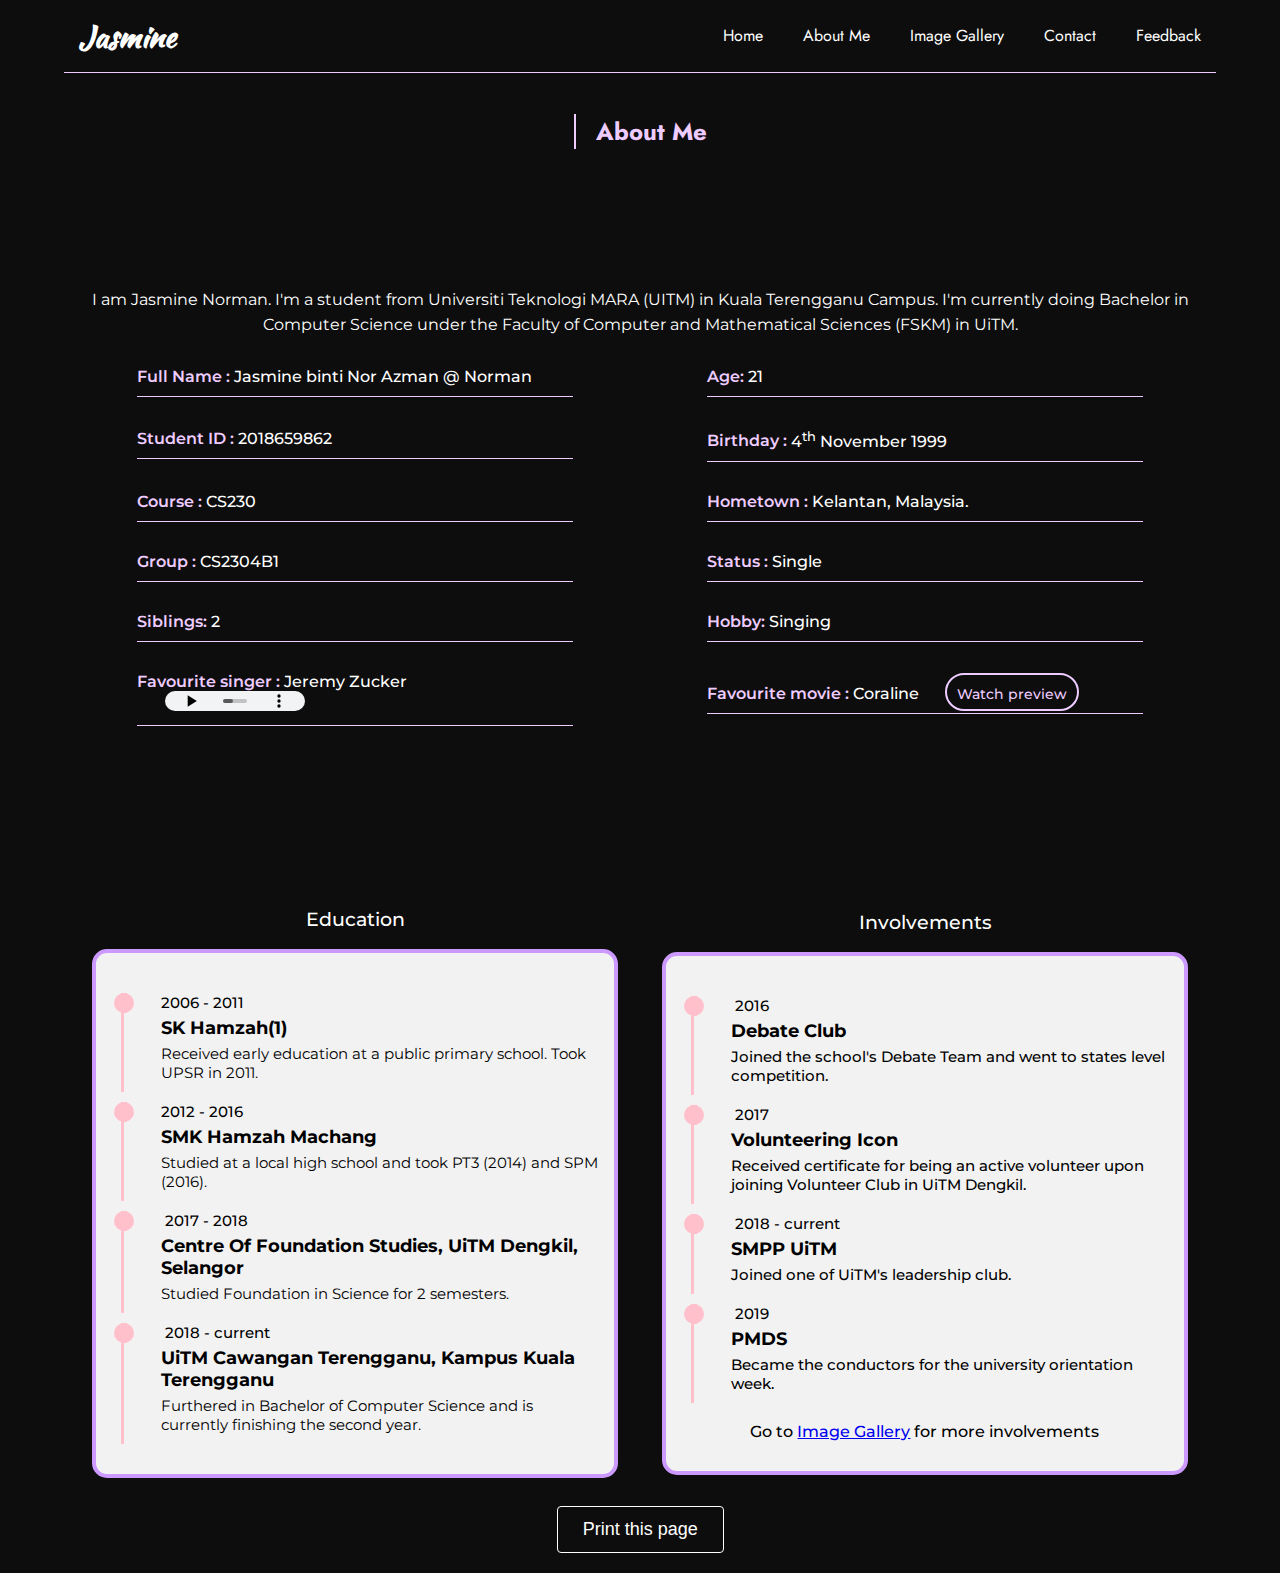
==== About Me.html @ 23b36ed7 "first commit" ====
<!DOCTYPE html>
<html>
<head>
<title>About Me</title>
<meta  name = "viewport" content = "width=device-width, intial-scale=1">
<link rel = "stylesheet" href = "stylecss.css">
<link rel="stylesheet" href="font-awesome-4.7.0/css/font-awesome.css">
<link rel="stylesheet" href="font-awesome-4.7.0/css/font-awesome.min.css">
</head>
<body>
<header>
<div class = "container">
<div class = "row">
<div class = "my-logo">
<a href = "Home.html" class = "my-name">Jasmine</a>
</div>
<div class = "navbar">
<ul>
<li><a href = "Home.html">Home</a></li>
<li><a href = "About Me.html">About Me</a></li>
<li><a href = "Image Gallery.html">Image Gallery</a></li>
<li><a href = "Contact.html">Contact</a></li>
<li><a href = "Feedback.html">Feedback</a></li>
</ul>
</div>
</div>
</div>
</header>

<section class = "subpage">
<div class = "container">
<div class = "row full-screen">
<div class = "section-title">
<h2 onmouseover="style.color='#ffff4d'" onmouseout="style.color='#ff5050'">About Me</h2>
</div>
<div class = "row">
<div class = "page-content">
<div class = "row">
<div class = "about-text">
<p class = "text"> I am Jasmine Norman. 
I'm a student from Universiti Teknologi MARA (UITM) in Kuala Terengganu Campus. 
I'm currently doing Bachelor in Computer Science under the 
Faculty of Computer and Mathematical Sciences (FSKM) in UiTM. </p>
</div>
</div>
<div class = "row">
<div class = "info">
<div class = "row">

<div class = "info-item">
<p>Full Name : <span>Jasmine binti Nor Azman @ Norman</span></p>
</div>
<div class = "info-item">
<p>Age: <span>21</span></p>
</div>
<div class = "info-item">
<p>Student ID : <span>2018659862</span></p>
</div>
<div class = "info-item">
<p>Birthday : <span>4<sup>th</sup> November 1999<subspan></p>
</div>
<div class = "info-item">
<p>Course : <span>CS230</span></p>
</div>
<div class = "info-item">
<p>Hometown : <span>Kelantan, Malaysia.</span></p>
</div>
<div class = "info-item">
<p>Group : <span>CS2304B1</span></p>
</div>
<div class = "info-item">
<p>Status : <span>Single</span></p>
</div>
<div class = "info-item">
<p>Siblings: <span>2</span></p>
</div>
<div class = "info-item">
<p>Hobby: <span>Singing</span></p>
</div>
<div class = "info-item">
<p>Favourite singer : <span>Jeremy Zucker</span><audio controls class = "music-bar1"><source src = "music/comethru.mp3" type = "audio/mpeg"></audio></p>
</div>
<div class = "info-item">
<p>Favourite movie : <span>Coraline <a class = "video-link" href = "movie.html">Watch preview</a></span></p>
</div>
</div>
</div>
</div>
</div>
</div>
</div>
<div class = "row">
<div class = "education">
<h3 class = "title">Education</h3>
<div class = "row">
<div class = "timeline">
<div class = "text-box shadow-light">

<!--timeline element-->
<div class = "timeline-item">
<div class = "small-circle"></div>
<h6 class = "date-timeline">
<div class = "fa fa-calendar"></div>2006 - 2011 </h6>
<h4 class = "title-timeline">SK Hamzah(1)</h4>
<p class = "text-timeline">Received early education at a public primary school.
Took UPSR in 2011.</p>
</div>
<!--timeline element end-->
<!--timeline element-->
<div class = "timeline-item">
<div class = "small-circle"></div>
<h6 class = "date-timeline">
<div class = "far fa-calendar"></div> 2012 - 2016 </h6>
<h4 class = "title-timeline">SMK Hamzah Machang</h4>
<p class = "text-timeline">Studied at a local high school and took PT3 (2014)
and SPM (2016).</p>
</div>
<!--timeline element end-->
<!--timeline element-->
<div class = "timeline-item">
<div class = "small-circle"></div>
<h6 class = "date-timeline">
<div class= "fa fa-calendar"></div> 2017 - 2018 </h6>
<h4 class = "title-timeline">Centre of Foundation Studies, UiTM Dengkil, Selangor</h4>
<p class = "text-timeline">Studied Foundation in Science for 2 semesters.</p>
</div>
<!--timeline element end-->
<!--timeline element-->
<div class = "timeline-item">
<div class = "small-circle"></div>
<h6 class = "date-timeline">
<i class = "fa fa-calendar"></i> 2018 - current </h6>
<h4 class = "title-timeline">UiTM Cawangan Terengganu, Kampus Kuala Terengganu </h4>
<p class = "text-timeline">Furthered in Bachelor of Computer Science and is currently 
finishing the second year.</p>
</div>
<!--timeline element end-->
</div>
</div>
</div>
</div>
<div class = "involvements">
<h3 class = "title">Involvements</h3>
<div class = "row">
<div class = "timeline">
<div class = "text-box shadow-light">

<!--timeline element-->
<div class = "timeline-item">
<div class = "small-circle"></div>
<h6 class = "date-timeline">
<i class="fa fa-calendar aria-hidden='true'"></i></i> 2016 </h6>
<h4 class = "title-timeline">Debate Club</h4>
<p class = "text-timeline">Joined the school's Debate Team and went to states level competition.</p>
</div>
<!--timeline element end-->

<!--timeline element-->
<div class = "timeline-item">
<div class = "small-circle"></div>
<h6 class = "date-timeline">
<i class="fa fa-calendar aria-hidden='true'"></i></i> 2017 </h6>
<h4 class = "title-timeline">Volunteering Icon</h4>
<p class = "text-timeline">Received certificate for being an active volunteer upon joining Volunteer Club in UiTM Dengkil.</p>
</div>
<!--timeline element end-->

<!--timeline element-->
<div class = "timeline-item">
<div class = "small-circle"></div>
<h6 class = "date-timeline">
<i class = "fa fa-calendar"></i> 2018 - current </h6>
<h4 class = "title-timeline">SMPP UiTM</h4>
<p class = "text-timeline">Joined one of UiTM's leadership club.</p>
</div>
<!--timeline element end-->

<!--timeline element-->
<div class = "timeline-item">
<div class = "small-circle"></div>
<h6 class = "date-timeline">
<i class = "fa fa-calendar"></i> 2019 </h6>
<h4 class = "title-timeline">PMDS</h4>
<p class = "text-timeline">Became the conductors for the university orientation week.</p>
</div>
<!--timeline element end-->
<br/>
<p class = "text" >Go to <a href = "Image Gallery.html">Image Gallery</a> for more involvements</p>

</div>
</div>
</div>
</div>
</div>
</div>
<div class = "print-btn">
<button onclick="window.print()">Print this page</button>
</div>
</div>
</div>
</div>
</section>

</body>
</html>
---- stylecss.css ----
@import url('https://fonts.googleapis.com/css2?family=Jost:wght@600&family=Kaushan+Script&family=Montserrat:wght@500&display=swap');

body {
margin: 0;
font-family: 'Jost', sans-serif;
background-color: #0d0d0d;
}

* {
box-sizing: border-box;
margin: 0;
}

.container { 
max-width: 1140px;
margin: auto;
}

.row { 
display: flex;
flex-wrap: wrap;
}

header {
position: absolute;
left: 5%;
right: auto;
border-bottom: 1px solid #eeccff;
padding: 0px 15px;
width: 90%;
}

header .row {
justify-content: space-between;
align-items: center;
}

header .my-name {
text-decoration: none;
font-size: 30px;
font-weight: 600;
color: #ffffff;
font-family: 'Kaushan Script', cursive;
position: relative;
}

header .my-name a::before {
content: '';
height: 3px;
width: 100%;
position: absolute;
left: 0px;
bottom: 0px;
text-decoration: none;
}

header .my-logo a:hover {
color: #eeccff;
}


header .navbar ul {
list-style: none;
padding: 0;
margin: 0;
text-decoration: none;
}

header .navbar ul li {
display: inline-block;
margin-left: 35px;
}

header .navbar ul li a { 
font-size: 16px;
line-height: 72px;
color: #ffffff;
display: block;
text-decoration: none;
position: relative;
}

header .navbar ul li a::before {
content: '';
height: 3px;
background-color: #eeccff;
width: 0%;
position: absolute;
left: 5px;
bottom: -3px;
transition: all .5s ease;
}

header .navbar ul li a:hover::before {
width: 100%;
left: 0%;
}

header .navbar ul li a:hover{
color: #eeccff;
}

.home {
min-height: 100vh;
background-position: right;
background-image: url("images/Picture1.png");
background-repeat: no-repeat;
background-attachment: fixed;
}

.home .full-screen {
min-height: 100vh;
}

.home .home-content {
flex: 0 0 100%;
max-width: 100%;
display: flex;
flex-wrap: wrap;
align-items: center;
}

.home .home-content .block {
flex: 0 0 75%;
max-width: 75%;
padding-left: 35px;
border-left: 5px solid #eeccff;
margin-top: 5%;
}

.home .home-content .block h1{
color : #eeccff;
font-size: 60px;
}

.home .home-content .block h3{
color : #ffffff;
font-size: 20px;
}

.home .home-content .block .cv-btn {
padding-top: 15px;
padding-bottom: 15px;
}

.home .home-content .block .cv-btn a {
border-radius: 4px;
border: 1px solid #ffffff;
color : #ffffff;
font-size: 18px;
padding: 12px 25px;
display: inline-block;
text-decoration: none;
background-color: transparent;
}

.home .home-content .block .cv-btn a:hover {
background-color: #eeccff;
color: #000000;
}


.subpage {
padding 100px 15px;
}

.subpage .full-screen {
min-height: 100vh;
color: white;
}

.section-title {
height: 50px;
color: #ffffff;
margin-top: 10%;
width: 100%;
text-align: center;
-ms-flex: 0 0 100%;
}

.section-title h2{
color: #eeccff;
border-left: 2px solid #eeccff;
padding-left: 20px;
display: inline-block;
}

.section-title h4{
color: #ffffff;
text-align: center;
padding: 20px;
}

.subpage .page-content {
margin-top : -20%;
-ms-flex: 0 0 100%;
flex: 0 0 100%;
max-width: 100%;
}

.subpage .page-content .about-text {
padding-top: 50px;
}

.subpage .page-content .about-text p {
color: #ffffff;
line-height: 25px;
margin-top: 12%;
font-family: 'Montserrat', sans-serif;
}

.subpage .page-content .info {
width: 100%;
max-width: 100%;
margin-top: 10px;
}

.subpage .page-content .info-item {
font-family: 'Montserrat', sans-serif;
-ms-flex: 0 0 50%
flex: 0 0 50%;
width: 40%;
padding: 10px;
margin: auto;
}

.subpage .page-content .info-item p{
padding: 10px 0;
border-bottom: 0.5px solid #eeccff;
font-weight: 600;
color: #eeccff;
}

.subpage .page-content .info-item p span{
padding: 10px 0;
font-weight: 500;
color: white;
}

.subpage .education {
color: black;
font-family: 'Montserrat', sans-serif;
-ms-flex: 0 0 50%
flex: 0 0 50%;
width: 50%;
padding: 8px;
margin: auto;
}

.subpage .involvements {
font-family: 'Montserrat', sans-serif;
font-weight: 500;
-ms-flex: 0 0 50%
flex: 0 0 50%;
width: 50%;
padding: 8px;
margin: auto;
}

.subpage h3.title {
color: #ffffff;
text-align: center;
font-weight: 500;
margin-bottom: 18px;
}

.subpage .timeline {
ms-flex: 0 0 100%
flex: 0 0 100%;
width: 95%;
margin: auto;
}

.subpage .text-box { 
background-color: #f2f2f2;
padding: 30px 15px;
border: 4px solid #cc99ff;
border-radius: 15px;
position: relative;
}

.subpage .text-box .timeline-item {
position: relative;
padding-left: 50px;
}

.subpage .text-box .timeline-item ::last-child { 
padding-bottom: 0px;
}

.subpage .text-box .timeline-item ::before { 
content: '';
width: 3px;
position: absolute;
height: 100%;
left: 0;
top:0;
background-color: pink;
margin-left: 10px;
}

.subpage .text-box .small-circle { 
position: absolute;
left: -7px;
top: 0;
height: 20px;
width: 20px;
background-color: pink;
margin-left: 10px;
border-radius: 50%;
}

.subpage .text-box .date-timeline { 
font-size: 15px;
font-weight: 500;
margin-top: 10px;
margin-bottom: 5px;
}

.subpage .text-box .date-timeline .fa {
}

.subpage .text-box .title-timeline { 
font-weight: 700;
font-size: 18px;
text-transform: capitalize;
margin-bottom: 5px;
}

.subpage .text-box .text-timeline { 
font-size: 15px;
padding-bottom: 10px;
}

.print-btn {
padding-top: 20px;
padding-bottom: 20px;
}

.print-btn button {
border-radius: 4px;
border: 1px solid #ffffff;
color : #ffffff;
font-size: 18px;
padding: 12px 25px;
display: inline-block;
text-decoration: none;
background-color: transparent;
}

.print-btn button:hover {
background-color: #eeccff;
color: #000000;
}


.page-content {
}

.page-content .column {
float: left;
width: 25%;
padding-right: 35px;
padding: 17px;
margin-top: 22%;
}

.column img {
cursor: pointer;
border: 1px solid #eeccff;
padding: 5px;
border-radius: 10px;
}

.column img:hover {
opacity: 0.8;
}

.row:after {
content: "";
display: table;
clear: both;
position: absolute;
padding-top: 35px;
}

.container1 {
position: absolute;
width: 60%;
display: none;
margin-left: 13%;
border: 1px solid #eeccff;
padding: 8px;
border-radius: 10px;
}

#imgtext {
  position: absolute;
  bottom: 15px;
  left: 15px;
  color: white;
  font-size: 20px;
}

.closebtn {
  position: absolute;
  top: 10px;
  right: 15px;
  color: pink;
  font-size: 35px;
  cursor: pointer;
}


.page-content .contact{
}

.contact .container2 {
margin-top: 15%;
}

.contact .row {
}

.contact .row .contact-info-item {
-ms-flex: 0 0 33.33%;
flex: 0 0 33.33%;
max-width: 33.33%;
text-align: center;
height: 120px;
padding: 10px;
}

.contact .row .contact-info-item .icon{
font-size: 40px;
font-weight: 700;
}


.contact .row .contact-info-item .icon h4{
font-size: 25px;
color: #993366;
text-transform: capitalize;
}

.contact .row .contact-info-item .icon a{
text-decoration: none;
color: white;
}

.contact .row .contact-info-item .icon a:hover{
text-decoration: none;
color: #eeccff;
}

.contact .row .contact-info-item .icon p{
font-size: 18px;
}


.feedback { 
-ms-flex: 0 0 100%;
flex: 0 0 100%;
max-width: 100%;
margin-top: 20%;
}

.feedback .form-item { 
padding: 5px;
margin-bottom: 30px;
}

.feedback .col-6 {
flex: 0 0 50%;
max-width: 50%;
}

.feedback .col-12 {
-ms-flex: 0 0 100%;
flex: 0 0 100%;
max-width: 100%;
}

.feedback .form-item .form-control {
width: 100%;
height: 50px;
border-radius: 25px;
border: 1px solid black;
padding: 10px 25px;
font-size: 16px;
color: #1a1a1a;
}

input, textarea, select {
font-family: 'Montserrat', sans-serif;
background-color: #eeccff;
}

.feedback .form-item textarea.form-control {
height: 140px;
}

button {
padding-top: 20pxpx;
padding-bottom: 20px;
margin-left: 43.5%;
}

.submit-btn {
border-radius: 4px;
border: 1px solid #ffffff;
color : #ffffff;
font-size: 18px;
padding: 12px 25px;
display: inline-block;
text-decoration: none;
background-color: transparent;
}

.submit-btn:hover {
background-color: #eeccff;
color: #000000;
}

.text {
text-align: center;
text-decoration: none;
}

.music-bar1 {
margin-left: 28px;
height: 20px;
width: 140px;
align: center;
}

.video-link {
margin-left: 5%;
border: 2px solid #eeccff;
padding: 10px;
padding-bottom: 6px;
border-radius: 25px;
text-decoration:none;
font-size: 14px;
color: #eeccff;
height: 30px;
}

.video {
margin-top: 10%;
margin-bottom: 5%;
width: 90%;
margin-left: 5%;
margin-right: auto;
border: 3px solid #eeccff;
padding: 10px;
border-radius: 25px;
}
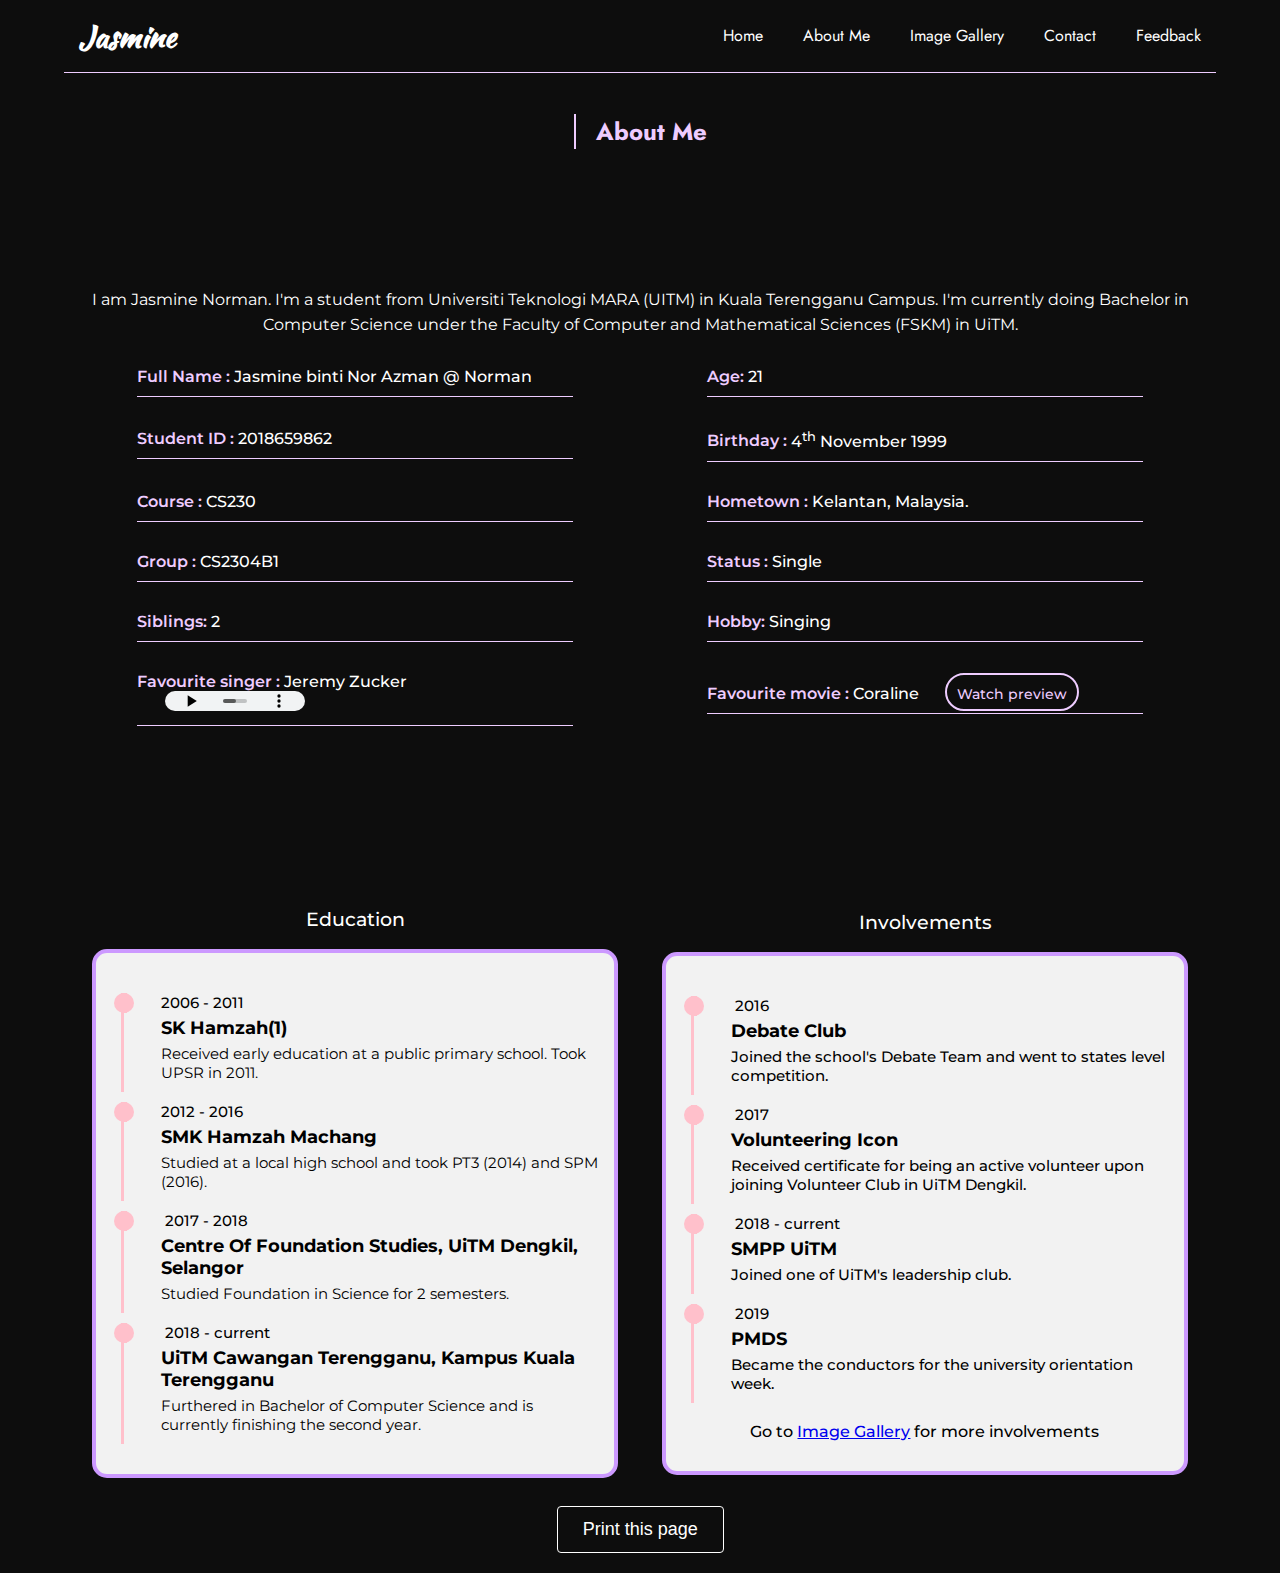
==== commit 8f855eeb: "Update About Me.html" ====
--- a/About Me.html
+++ b/About Me.html
@@ -12,11 +12,11 @@
 <div class = "container">
 <div class = "row">
 <div class = "my-logo">
-<a href = "Home.html" class = "my-name">Jasmine</a>
+<a href = "index.html" class = "my-name">Jasmine</a>
 </div>
 <div class = "navbar">
 <ul>
-<li><a href = "Home.html">Home</a></li>
+<li><a href = "index.html">Home</a></li>
 <li><a href = "About Me.html">About Me</a></li>
 <li><a href = "Image Gallery.html">Image Gallery</a></li>
 <li><a href = "Contact.html">Contact</a></li>
@@ -202,4 +202,4 @@
 </section>
 
 </body>
-</html>+</html>
